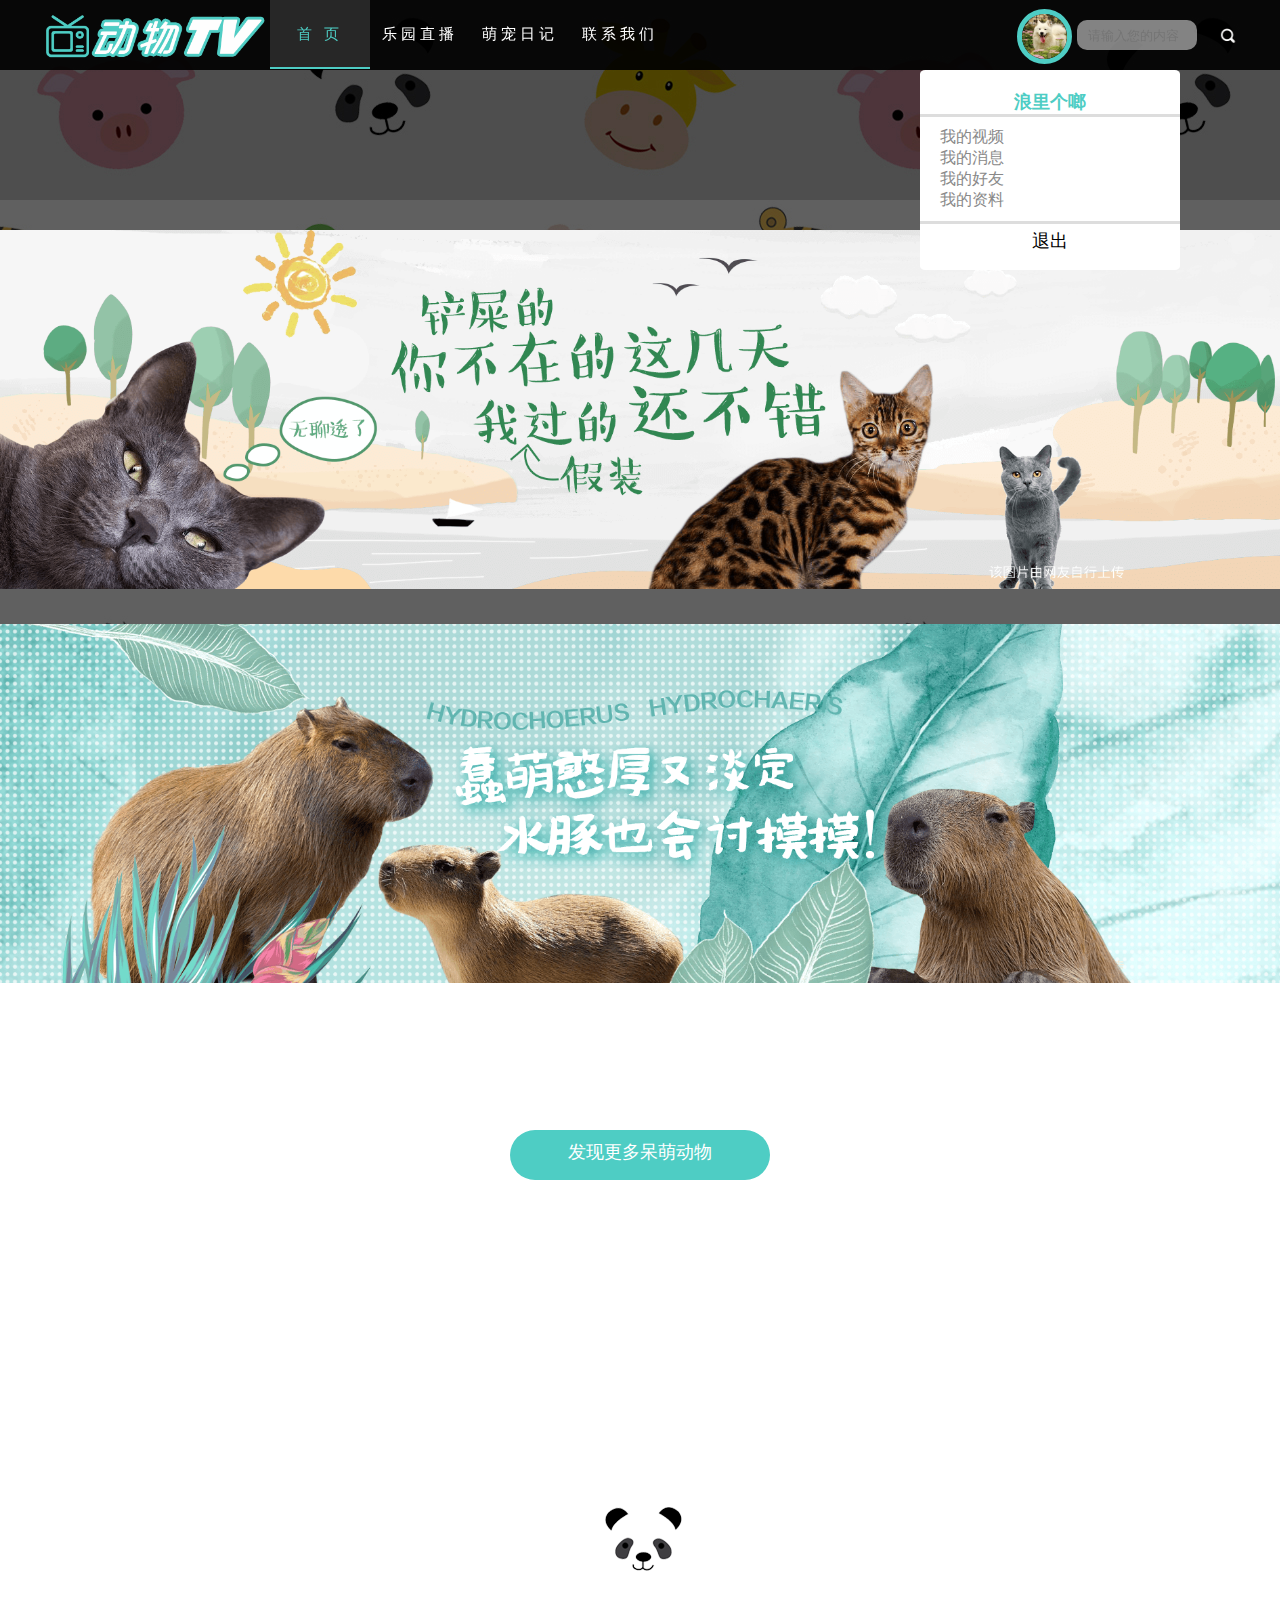
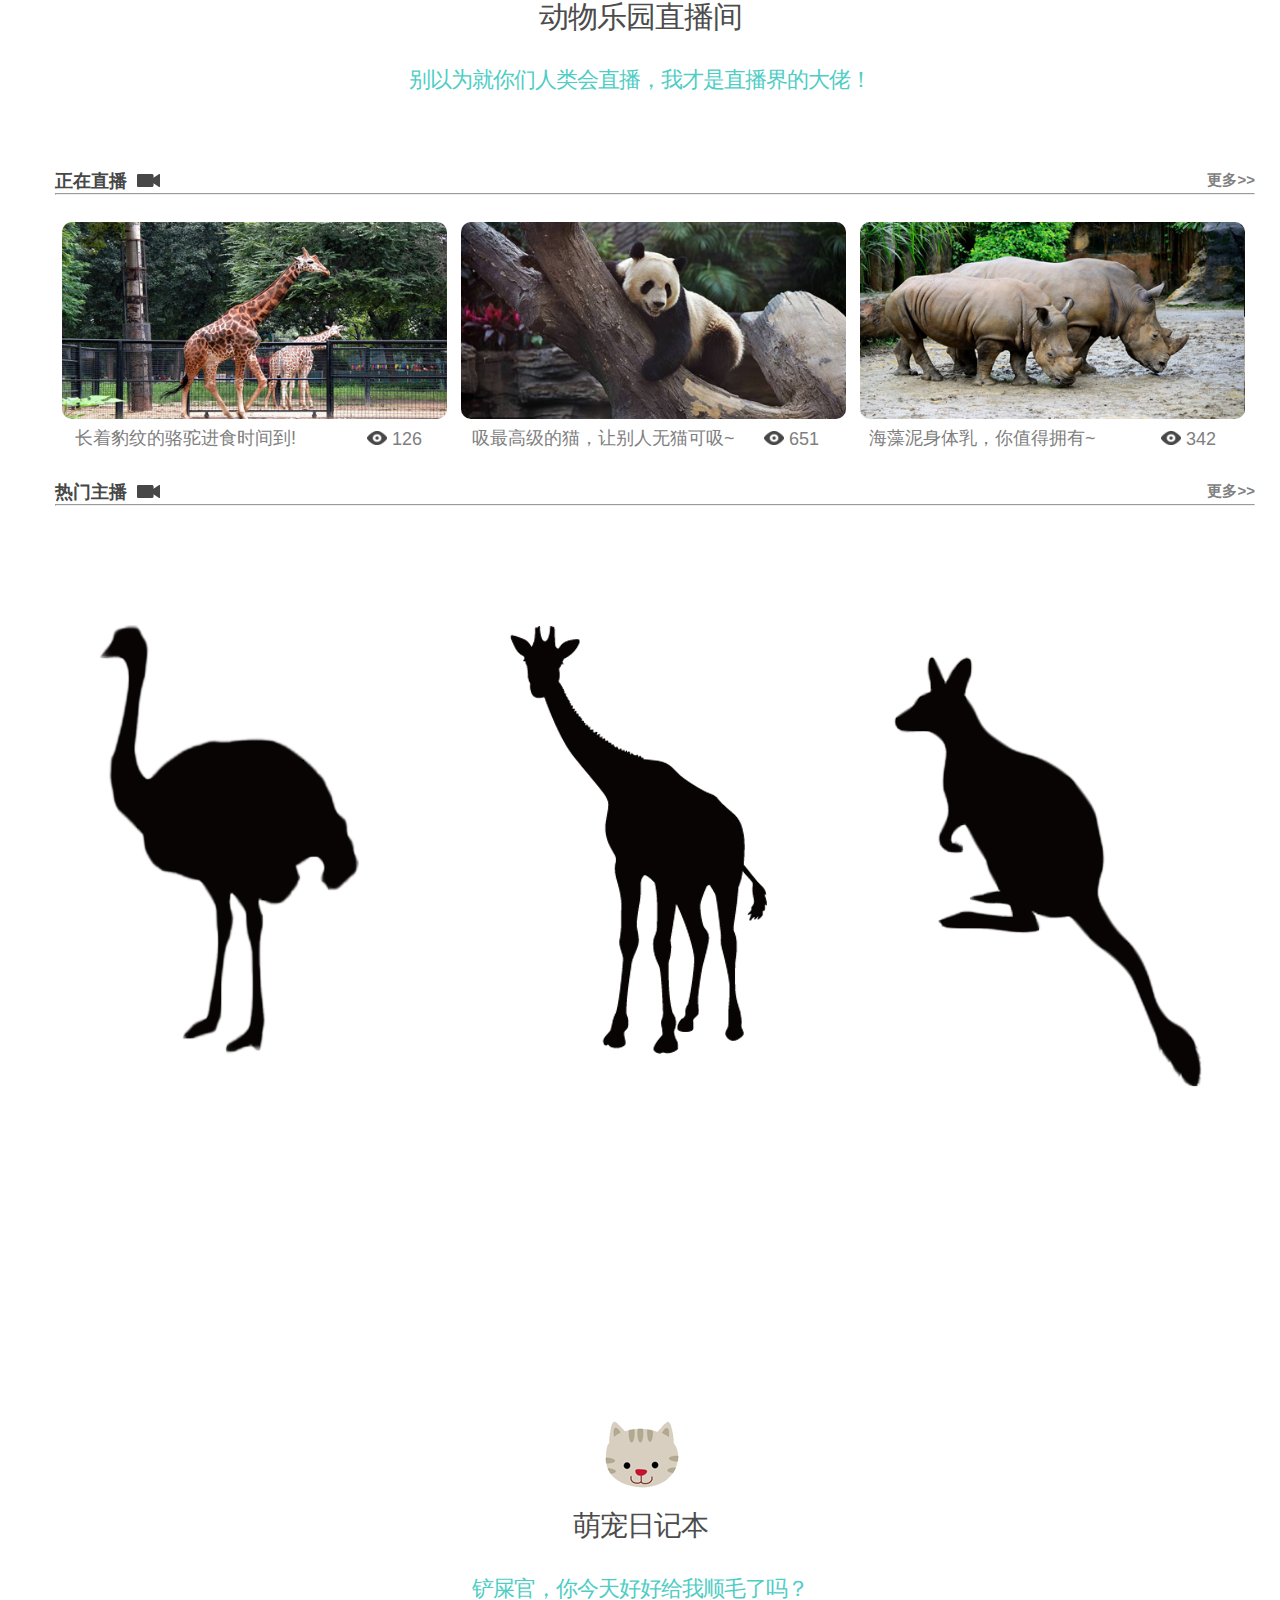
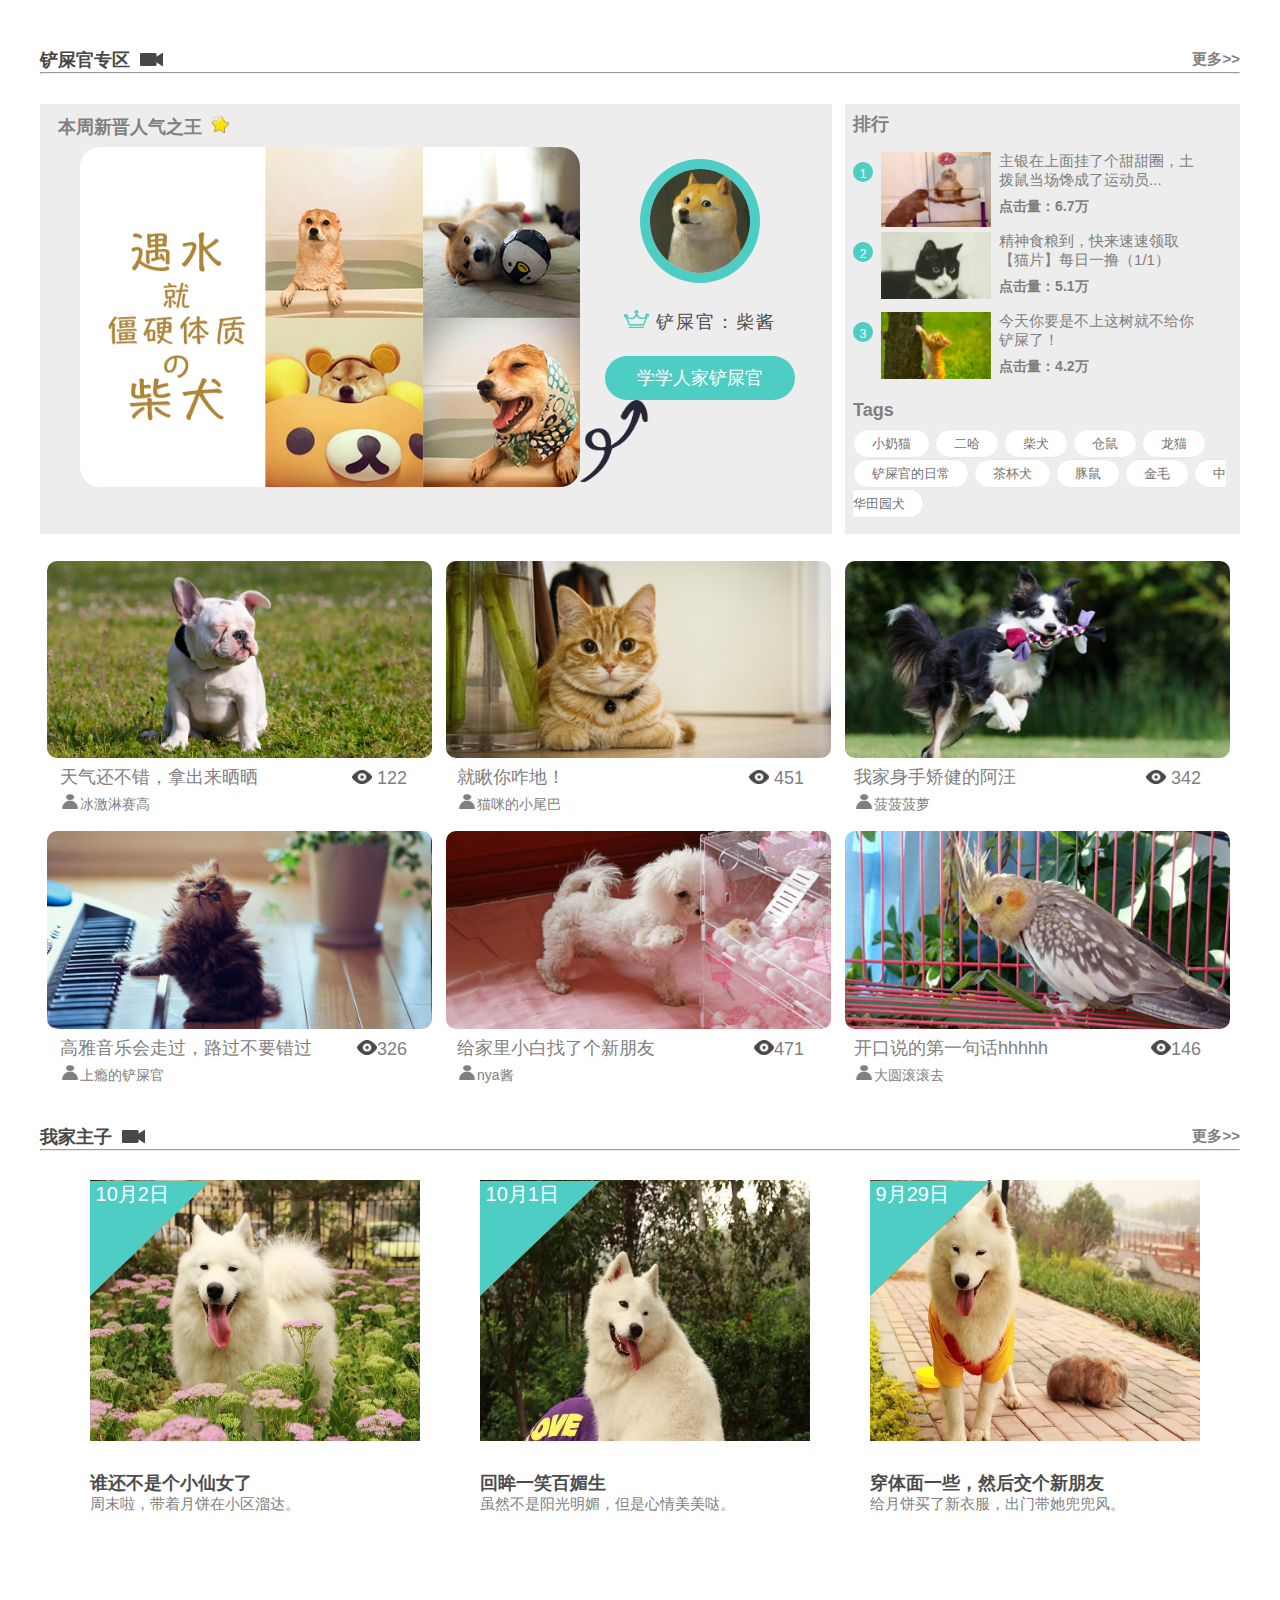
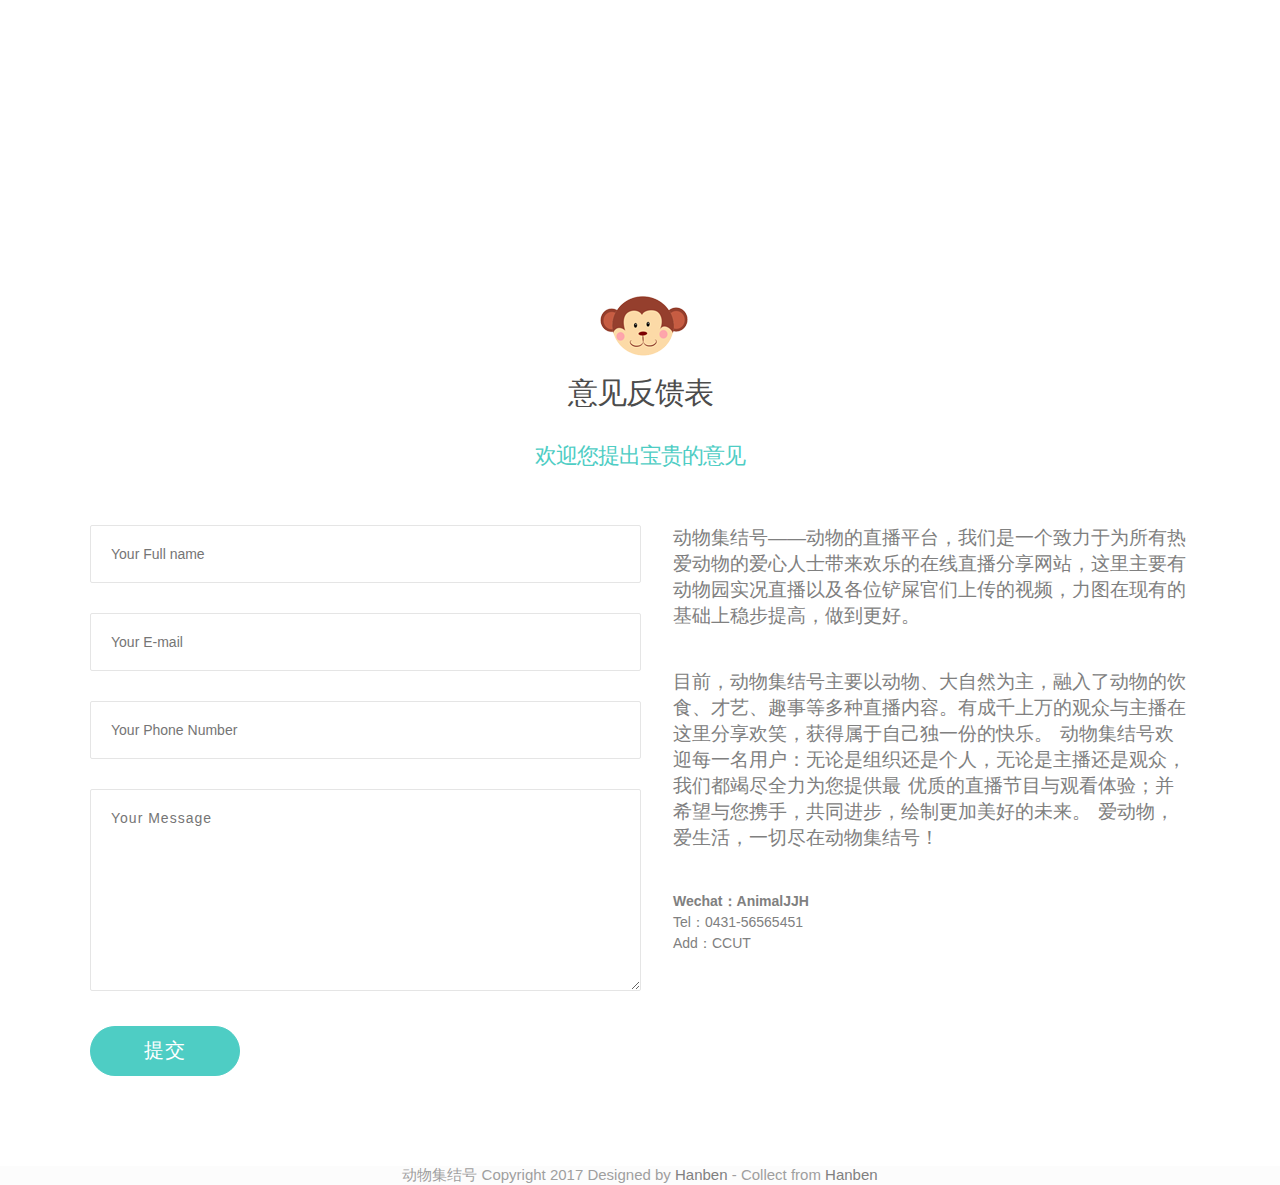
==== index.html @ 20bc6111 "动物直播" ====
<!DOCTYPE html>
<html>
<head>
	<meta charset="utf-8">
	<title>动物集结号——动物宝贝的直播平台</title>
	<link rel="stylesheet" type="text/css" href="index.css">
	<script type="text/javascript" src="js/jquery.js"></script>
	<script>
        $(function () {
            //编写相关代码
          
            $('.tx233').click(function () {
                $('.tx2331').slideToggle(1000,function () {
                    // alert('111');
                })
            });
        })
    </script>
</head>
<body>
	<header class="nav">
		<div class="nav1">
			<div class="nav2">
				<div class="nav1logo">
					<a href="#"><img src="images/logo.png" width="230px" height="61px"></a>
				</div>
				<ul class="nav1ul">
					<li class="daohang1">首&nbsp;页</li>
					<li><a href="htmls/live.html">乐园直播</a></li>
					<li><a href="#Service">萌宠日记</a></li>
					<li><a href="#Contact">联系我们</a></li>
					<!-- <li><a href="#Portfolio">商&nbsp;店</a></li> -->
				</ul>
				<div class="sea" style="float: right;"><img src="images/s.png"></div>
            	<div class="search-box">
            		<input type="text" placeholder="&nbsp;&nbsp;&nbsp;请输入您的内容" onfocus="this.placeholder=' '" onblur="this.placeholder=' '">
		   		</div>
			</div>
			<div>
			<img class="tx233" width="45px"  style="top:9px;right: 208px;position: absolute; border-radius: 50%; border:5px solid #4ecdc4;z-index: 4000;" src="images/tx.jpg">
			</div>
			<div class="tx2331" style="width: 260px;height: 200px;background-color: white;position: absolute;right: 100px;top: 70px;border-radius: 2%;border:0px solid #4ecdc4;">
				<div style="color: #898989;margin-top: 20px;">
				<center><h4 style="color: #4ecdc4;">浪里个啷</h4></center> 
				
				<a><p style="padding-left: 20px; font-size: 16px;padding-top: 10px;border-top: 3px solid #dddddd;">我的视频</p></a>
				<a><p style="padding-left: 20px;font-size: 16px;">我的消息</p></a>
				<a><p style="padding-left: 20px;font-size: 16px;">我的好友</p></a>
				<a><p style="padding-left: 20px;font-size: 16px;padding-bottom: 10px;border-bottom: 3px solid #dddddd;">我的资料</p></a>
				
				<p style="padding-top:5px"><center><a style="color: black; ">退出</a></center><p>
				</div>
			</div>
		</div>
	</header>
	<section class="bg">
		<div class="Home1" id="Home">
			<div class="home-table">
				<div class="home-bg">
					<div class="tv">
						<img class="indexphoto" src="images/cat.png">
						<img class="indexphoto" src="images/waterdoplin.png">
					</div>
				</div>
			</div>
        	<a href="#About" class="buta"><div class="but">发现更多呆萌动物</div></a>
			<div class="mouse-icon">
				<div class="wheel"></div>
			</div>
		</div>
	</section>
	<section class="About" id="About">
		<div class="logo"></div>
		<h3>动物乐园直播间</h3>
		<p class="logobut">别以为就你们人类会直播，我才是直播界的大佬！</p>
		<div class="textphoto">
			<h4>正在直播&nbsp;
				<img src="images/zhibologo.png" width="23px">
				<div class="more1">
					<a href="#">更多>></a>
				</div>
			</h4>
			<hr>
			<ul class="photom">
				<a href="#"><li><img src="images/2.jpg" width="385px"></li></a>
				<a href="#"><li><img src="images/3.jpg" width="385px"></li></a>
				<a href="#"><li><img src="images/4.jpg" width="385px"></li></a>
			</ul>
			<ul class="author">
				<li>
					<a href="#">长着豹纹的骆驼进食时间到!</a>
					<div class="audience">
						<img src="images/audience.png" width="20px" height="14px">&nbsp;126
					</div>
				</li>
				<li>
					<a href="#">吸最高级的猫，让别人无猫可吸~</a>
					<div class="audience">
						<img src="images/audience.png" width="20px" height="14px">&nbsp;651
					</div>
				</li>
				<li>
					<a href="#">海藻泥身体乳，你值得拥有~</a>
					<div class="audience">
						<img src="images/audience.png" width="20px" height="14px">&nbsp;342
					</div>
				</li>
			</ul>
			<h4>热门主播&nbsp;
				<img src="images/zhibologo.png" width="23px">
				<div class="more1">
					<a href="#">更多>></a>
				</div>
			</h4>
			<hr>
		</div>
		<div class="people">
					<div class="member1out">
						<div class="member1"><img src="images/member1.png"></div>
						<div class="member-info1">
							<strong class="name1">飞毛腿小伙</strong>
							<p>继续跑&nbsp;带着赤子的骄傲</p>
							<div class="skills">
								<div class="skill">
									<strong>跑圈能力</strong>
									<span>95%</span>
									<div class="progress">
										<div class="progress-bar1"><span></span></div>
									</div>
								</div>
								<div class="skill">
									<strong>长寿能力</strong>
									<span>72%</span>
									<div class="progress">
										<div class="progress-bar2"><span></span></div>
									</div>
								</div>
								<div class="skill">
									<strong >飞翔能力</strong>
									<span>0%</span>
									<div class="progress">
										<div class="progress-bar3"><span></span></div>
									</div>
								</div>
							</div>
							<div class="socialapp">
								<a href="#About" class="buta"><div class="but">领略一下</div></a>
							</div>
						</div>
					</div>
					<div class="member1out">
						<div class="member1">
							<img src="images/member2.png">
						</div>
						<div class="member-info1">
							<strong class="name1">长脖子欧巴</strong>
							<p>走过南闯过北&nbsp;气质出众又拔萃</p>
							<div class="skills">
								<div class="skill">
									<strong>够树叶能力</strong>
									<span>93%</span>
									<div class="progress">
										<div class="progress-bar1"><span></span></div>
									</div>
								</div>
								<div class="skill">
									<strong>警觉能力</strong>
									<span>73%</span>
									<div class="progress">
										<div class="progress-bar2"><span></span></div>
									</div>
								</div>
								<div class="skill">
									<strong>睡觉时间</strong>
									<span>0.5h／12h</span>
									<div class="progress2">
										<div class="progress-bar3"><span></span></div>
									</div>
								</div>
							</div>
							<div class="socialapp">
								<a href="#About" class="buta"><div class="but">领略一下</div></a>
							</div>
						</div>
					</div>
					<div class="member1out">
						<div class="member1">
							<img src="images/member3.png">
						</div>
						<div class="member-info1">
							<strong class="name1">袋鼠妈妈</strong>
							<p>只想越跳越疯越跳越高&nbsp;把地球甩掉</p>
							<div class="skills">
								<div class="skill">
									<strong>跳跃能力</strong>
									<span>92%</span>
									<div class="progress">
										<div class="progress-bar1"><span ></span></div>
									</div>
								</div>
								<div class="skill">
									<strong>尾巴使用率</strong>
									<span>65%</span>
									<div class="progress">
										<div class="progress-bar2"><span></span></div>
									</div>
								</div>
								<div class="skill">
									<strong>好奇程度</strong>
									<span>86%</span>
									<div class="progress">
										<div class="progress-bar1"><span></span></div>
									</div>
								</div>
							</div>
							<div class="socialapp">
								<a href="#About" class="buta"><div class="but">领略一下</div></a>
							</div>
						</div>
					</div>
		</div>	
	</section>
	<section class="middle"></section> 
	<section class="service" id="Service">
		<div class="serviceout">
			<div class="logo"></div>
			<h3>萌宠日记本</h3>
			<p class="logobut">铲屎官，你今天好好给我顺毛了吗？</p>
			<h4>铲屎官专区&nbsp;
				<img src="images/zhibologo.png" width="23px">
				<div class="more1">
					<a href="#">更多>></a>
				</div>
			</h4>
			<hr>

			<div class="workout">
				<div class="workbottom">
					<div class="newsleft">
						<h2>
							本周新晋人气之王
							<a href="#"><img src="images/star.png" width="25px"></a>
						</h2>
						<div class="pinktable">
							<div class="stardog"><img src="images/star1.jpg"></div>
							<div class="host" align="center">
								<img src="images/touxiang.jpg" class="touxiang">
								<h3><img src="images/king.png" width="25px">&nbsp;铲屎官：柴酱</h3>
								<a href="#" class="buta"><div class="but2">学学人家铲屎官</div></a>
								<img class="jiantou" src="images/jiantou.png" width="100px;">
								
							</div>
						</div>
					</div>
					<div class="newsright">
						<div class="widget">
							<h2>排行</h2>
							<ul class="cat">
								<li>
									<div class="litternum">1</div>
									<div><a href="#"><img src="images/rank1.png" width="110px"></a></div>
									<div class="neirong"><a href="#">主银在上面挂了个甜甜圈，土拨鼠当场馋成了运动员...
									</a>
									<h2>点击量：6.7万</h2>
									</div>
								</li>
								<li>
									<div class="litternum">2</div>
									<div><a href="#"><img src="images/rank2.png" width="110px"></a></div>
									<div class="neirong"><a href="#">精神食粮到，快来速速领取【猫片】每日一撸（1/1）
									</a>
									<h2>点击量：5.1万</h2>
									</div>
								</li>
								<li>
									<div class="litternum">3</div>
									<div><a href="#"><img src="images/rank3.png" width="110px"></a></div>
									<div class="neirong"><a href="#">今天你要是不上这树就不给你铲屎了！
									</a>
									<h2>点击量：4.2万</h2>
									</div>
								</li>
							</ul>
						</div>
						<div class="widget">
							<h2>Tags</h2>
							<div class="tag">
								<a href="#">小奶猫</a>
								<a href="#">二哈</a>
								<a href="#">柴犬</a>
								<a href="#">仓鼠</a>
								<a href="#">龙猫</a>
								<a href="#">铲屎官的日常</a>
								<a href="#">茶杯犬</a>
								<a href="#">豚鼠</a>
								<a href="#">金毛</a>
								<a href="#">中华田园犬</a>
							</div>
						</div>
					</div>
				</div>
			</div>


			<ul class="photom">
				<a href="#"><li><img src="images/dog.jpg" width="385px"></li></a>
				<a href="#"><li><img src="images/cat.jpg" width="385px"></li></a>
				<a href="#"><li><img src="images/dog2.jpg" width="385px"></li></a>
			</ul>
			<ul class="author">
				<li>
					<a href="#">天气还不错，拿出来晒晒</a>
					<div class="audience">
						<img src="images/audience.png" width="20px" height="14px">&nbsp;122
					</div>
					<div class="textauthor">
						<img src="images/person.png" width="20px" height="15px">冰激淋赛高
					</div>
				</li>
				<li>
					<a href="#">就瞅你咋地！</a>
					<div class="audience">
						<img src="images/audience.png" width="20px" height="14px">&nbsp;451
					</div>
					<div class="textauthor">
						<img src="images/person.png" width="20px" height="15px">猫咪的小尾巴
					</div>
				</li>
				<li>
					<a href="#">我家身手矫健的阿汪</a>
					<div class="audience">
						<img src="images/audience.png" width="20px" height="14px">&nbsp;342
					</div>
					<div class="textauthor">
						<img src="images/person.png" width="20px" height="15px">菠菠菠萝
					</div>
				</li>
			</ul>
			<ul class="photom">
				<a href="#"><li><img src="images/cat2.jpg" width="385px"></li></a>
				<a href="#"><li><img src="images/mouse.jpg" width="385px"></li></a>
				<a href="#"><li><img src="images/bird.jpg" width="385px"></li></a>
			</ul>
			<ul class="author">
				<li>
					<a href="#">高雅音乐会走过，路过不要错过</a>
					<div class="audience">
						<img src="images/audience.png" width="20px">326
					</div>
					<div class="textauthor">
						<img src="images/person.png" width="20px" height="15px">上瘾的铲屎官
					</div>
				</li>
				<li>
					<a href="#">给家里小白找了个新朋友</a>
					<div class="audience">
						<img src="images/audience.png" width="20px">471
					</div>
					<div class="textauthor">
						<img src="images/person.png" width="20px" height="15px">nya酱
					</div>
				</li>
				<li>
					<a href="#">开口说的第一句话hhhhh</a>
					<div class="audience">
						<img src="images/audience.png" width="20px">146
					</div>
					<div class="textauthor">
						<img src="images/person.png" width="20px" height="15px">大圆滚滚去
					</div>
				</li>
			</ul>
			<h4>我家主子&nbsp;
				<img src="images/zhibologo.png" width="23px">
				<div class="more1">
					<a href="#">更多>></a>
				</div>
			</h4>
			<hr>
			<div class="information2">
                <div class="info1out">
	                <div class="information2L">
	                    <div class="day"><a href="#"><img src="images/activity-duration.png">
	                    </a><p>&nbsp;10月2日</p>
	                    </div>
	                    <div class="inf123">
	                    <img src="images/d1.jpg">
	                    </div>
	                </div>
	                <div class="infwrite"><h1>谁还不是个小仙女了</h1>
	                    <p>周末啦，带着月饼在小区溜达。</p>
	                </div>
            	</div>
            	<div  class="info1out">
	                <div class="information2L">
	                    <div class="day"><a href="#"><img src="images/activity-duration.png"> </a>
	                    <p>&nbsp;10月1日</p>
	                    </div>
	                    <div class="inf123">
	                    <img src="images/d2.jpg">
	                    </div>
	                </div>
	                <div class="infwrite">
	                	<h1>回眸一笑百媚生</h1>
	                    <p>虽然不是阳光明媚，但是心情美美哒。</p>
	                </div>
	            </div>
	            <div  class="info1out">
	                <div class="information2L">
	                    <div class="day"><a href="#"><img src="images/activity-duration.png"></a>
	                                <p>&nbsp;9月29日</p>
	                    </div>
	                    <div class="inf123">
	                    <img src="images/d3.jpg">
	                    </div> 
	                </div>
	                <div class="infwrite"><h1>穿体面一些，然后交个新朋友</h1>
	                    <p>给月饼买了新衣服，出门带她兜兜风。</p>
	                </div>
	            </div>
                
            </div>
		</div>
	</section>
	<!-- <section class="exsomeout">
			<div class="someout">
				<div class="featurephoto"><img src="feature.png" width="450px" height="360px"></div>
				<div class="featuretext">
					<h3 class="bottom-line">SOME OF OUR IMPORTANT FEATURES</h3>
					<p>Graeci decore metrodorus conturbamur nostri alii veniamus temperantia audivi, discidia optari pariter formidines nimis dissidens quosvis epicureis, iustitia inbecilloque cognoscerem remotis solet duce pondere, stoicos amaret, faciam sic reperiuntur, timeam dedocere spatio censet cernantur dicas miseram alienum. Attico fonte errem neque, causam nimium reliqui fana, duo sane consequi quos cogitarent dicant profecto.</p>
					<div class="button2"><a class="btn2" href="#">Read More</a></div>
				</div>
			</div>
	</section> -->
	
	<!-- <section class="subscibeout" >
		<div class="subscibe" align="center">
			<h3>SUBSCRICE NEWSLETTER</h3>
			<div>
				<div class="table "><input class="form-control" type="email" name="E-mail" placeholder="Enter E-mail...">
				<span class="buttext"><button class="form-but">Subscribe</button></span>
				</div>
				<p class="underbut">OR</p>
				<ul class="threeul">
					<li ><a href="#" class="weibo"><i class="fa fa-weibo"></i><p>Follow</p></a></li>
					<li class="weixin"><a href="#"><i class="fa fa-weixin"></i><p>Like</p></a></li>
					<li class="facebook"><a href="#"><i class="fa fa-facebook-square"></i><p>RSS</p></a></li>
				</ul>
			</div>
		</div>
	</section> -->
	<section class="middle"></section> 
	<section class="contactout" id="Contact">
		<div class="contact">
			<div class="cout" align="center">
				<div class="logo"></div>
				<h3>意见反馈表</h3>
				<p class="logobut">欢迎您提出宝贵的意见</p>
			</div>
			<div class="contactleft">
				<input type="text" name="fname" placeholder="Your Full name" onfocus="this.placeholder=' '" onblur="this.placeholder=' '">
				<input type="email" name="email" placeholder="Your E-mail" onfocus="this.placeholder=' '" onblur="this.placeholder=' '">
				<input type="text" name="" placeholder="Your Phone Number" onfocus="this.placeholder=' '" onblur="this.placeholder=' '">
				<textarea rows="10" name="" placeholder="Your Message" onfocus="this.placeholder=' '" onblur="this.placeholder=' '"></textarea>
				<a href="#"><button>提交</button></a>
			</div>
			<div class="contactright">
				<p>
					动物集结号——动物的直播平台，我们是一个致力于为所有热爱动物的爱心人士带来欢乐的在线直播分享网站，这里主要有动物园实况直播以及各位铲屎官们上传的视频，力图在现有的基础上稳步提高，做到更好。 
					<p>目前，动物集结号主要以动物、大自然为主，融入了动物的饮食、才艺、趣事等多种直播内容。有成千上万的观众与主播在这里分享欢笑，获得属于自己独一份的快乐。 动物集结号欢迎每一名用户：无论是组织还是个人，无论是主播还是观众，我们都竭尽全力为您提供最 优质的直播节目与观看体验；并希望与您携手，共同进步，绘制更加美好的未来。 爱动物，爱生活，一切尽在动物集结号！ </p>
				<address>
					<strong>Wechat：AnimalJJH</strong>
					<br>
					Tel：0431-56565451
					<br>
					Add：CCUT
					<br>
				</address>
			</div>
		</div>
	</section>
	<footer class="footout">
		<div class="foot">
		动物集结号 Copyright 2017 
		Designed by 
		<a href="#">Hanben</a>
		 - Collect from 
		<a href="#">Hanben</a>
		</div>
	</footer>
</body>
</html>
---- index.css ----
*{
	margin:0px;
	padding: 0px;/*外边距*/
}
a:hover{
  color: #4ecdc4;
}
body{
	font-family: sans-serif;    
	font-size: 18px;
}
/*导航栏*/
.nav1{
	width: 100%;
	border: px solid #ff0000; 
  	background-color: rgba(0,0,0,0.9);
	height: 70px;
	margin: auto;
	position: fixed;
	right: 0px;
	left: 0px;
	z-index: 1030;
}
.nav2{
	margin:auto ;
	width:1200px;
	border: px solid #ff0000; 
	height: 70px;
}
.nav1logo{
	margin-top: 9px;
	border: px solid #ff0000; 
	width: 230px;
	float:left;
}
.nav1ul{
	border: px solid #ff0000; 
	float: left;
	list-style: none;
	width: 800px;
	height: 70px;
	
}
.nav1ul li {
	font-weight: 300;
	border: px solid #ff0000; 
	width: 100px;
	float: left; 
	height: 67px;
	position: relative;
	letter-spacing: 4px;
	text-align:center;
	line-height: 67px;
}
.daohang1{
	font-size:15px;
	font-weight: 300;
	color: #4ecdc4;
	width: 100px;
	border-bottom: 2px solid #4ecdc4; 
	height: 67px;
	background-color: #272727;
	float: left; 
	position: relative;
	letter-spacing: 4px;
	text-align:center;
}
.nav1ul li a:hover{
	color: #4ecdc4;
	width: 100px;
	border-bottom: 2px solid #4ecdc4; 
	height: 67px;
	background-color: #272727;
	float: left; 
	position: relative;
	letter-spacing: 4px;
	text-align:center;
}
.nav1ul li a{
	border: px solid #ff0000; 
	font-size: 15px;
	font-weight: 300;
	text-decoration: none;
	color: #ffffff;
}
.search-box{
	border: px solid #ff0000;
	height: 30px;
	float: right;
	position: relative;
	margin-top: 20px;
}
.search-box input{
	border-radius: 10px;
	width: 120px;
	height: 30px;
	outline: none; 
	border:none;  
	background: rgba(255,255,255,0.5);
}
.sea img{
	border: px solid #ff0000;
	padding-top: 20px;
	height: 30px;
	
}
/*导航栏*/
/*home*/
.home-table{
	background-color: rgba(255,255,255,0.1);
	width: 100%;

	padding-bottom: 30px;
	margin-top: 100px;
	margin-bottom: 100px;
}

.home-bg{
	margin: auto;
	width: 1300px;
	height: 800px;
	border: px solid #fff;
}
.indexphoto{
	margin-top: 30px;
	width: 100%;
	height: 100%;
}

.Home1{
  width: 100%;
  height: 1205px;
  background-image: url(images/zoo.jpg);
  background-position: top center;
  background-attachment: fixed;
  background-repeat: repeat;
  background-color: #000;
  padding: 100px 0;
  position: relative;
}

.but{
	
	height: 30px;
	padding-bottom: 40px;
	border: px solid #ff0000;
	margin: auto;
	width: 200px;
	background-color: #4ecdc4; 
	/*border-color: #4ecdc4;        */
	border-radius: 40px;
	padding: 10px 30px;
 	text-align: center;
 	color: white;
	transition: background-color 2s;
}
.buta{
	text-decoration: none;
}
.but2{
	
	height: 24px;
	padding-bottom: 40px;
	border: px solid #ff0000;
	margin: auto;
	width: 130px;
	background-color: #4ecdc4; 
	/*border-color: #4ecdc4;        */
	border-radius: 40px;
	padding: 10px 30px;
 	text-align: center;
 	color: white;
	transition: background-color 2s;
}

.but:hover{
	background-color:#289089;
}

.mouse-icon{
	margin-bottom: 30px;
	position: absolute;
    left: 50%;
    bottom: 40px;
    border: 2px solid #fff;
    border-radius: 16px;
    height: 40px;
    width: 24px;
    margin-left: -15px;
    display: block;
    /*z-index: 10;*/
    opacity: 0.7;

}
.wheel{
	position: relative;
	border-radius: 10px;
	background: #fff;
	width: 2px;
	height: 6px;
  	top: 4px;
	margin-left: auto;
	margin-right: auto;
}
.mouse-icon .wheel {
  -webkit-animation-name: drop;
  -webkit-animation-duration: 1s;
  -webkit-animation-timing-function: linear;
  -webkit-animation-delay: 0s;
  -webkit-animation-iteration-count: infinite;
  -webkit-animation-play-state: running;
  -webkit-animation-name: drop;
          animation-name: drop;
  -webkit-animation-duration: 1s;
          animation-duration: 1s;
  -webkit-animation-timing-function: linear;/*动画播放方式*/
          animation-timing-function: linear;
  -webkit-animation-delay: 0s;
          animation-delay: 0s;
  -webkit-animation-iteration-count: infinite;
          animation-iteration-count: infinite;
  -webkit-animation-play-state: running;
          animation-play-state: running;
}

@-webkit-keyframes drop {
  0% {
    top: 5px;
    opacity: 0;
  }
  30% {
    top: 10px;
    opacity: 1;
  }
  100% {
    top: 25px;
    opacity: 0;
  }
}
@keyframes drop {
  0% {
    top: 5px;
    opacity: 0;
  }
  30% {
    top: 10px;
    opacity: 1;
  }
  100% {
    top: 25px;
    opacity: 0;
  }
}
/*home*/
/*直播*/
.About{
	width: 1170px;
	margin: auto;
	border: px solid #ff0000;
	padding: 100px 0 0;
}
.About .logo{
	border: px solid #ff0000;
	margin: auto;
	display: block;
	width: 150px;
	height: 78px;
	background-image: url(images/1.png);
	background-repeat: no-repeat;

}
.About h3{
	border: px solid #ff0000;
	position: relative;
	text-transform: uppercase;
	color: #4c4c4c;
	font-weight: 300;
	letter-spacing: -1px;
	font-size: 30px;
	line-height: 48px;
	padding: 10px 0px 10px 0;
	text-align: center;
}
.logobut{
	border: px solid #ff0000;
	text-transform: uppercase;
	color: #4ecdc4;
	font-size: 22px;
	line-height: 58px;
	font-weight: 500;
	letter-spacing: -1px;
	text-align: center;
}
.textphoto{
	border: px solid #ff0000;
	width: 1200px;
	height: 280px;
	padding-top: 30px; 
	margin: auto;
}
.textphoto p{
	color: black;
	margin: 0;
	width: 1200px;
}
.photom{
  padding-top:20px; 
	height: 210px;
	border: px solid #ff0000;
	margin: auto;
	list-style: none;
}
.photom li{
	padding: 7px;
	float:left;
}
.photom img{
	border-radius: 10px;
	float: left;
}
.author{
	list-style: none;
}
.author a{
	text-decoration: none;
	color: #808080;
}
.author a:hover{
	color: #4ecdc4;
}
.author li{
  color: #808080;
	padding-left: 20px;
	border: px solid #ff0000;
	float: left;
	width: 377px;
}
.audience{
	border: px solid #ff0000;
	float: right;
	margin-right: 30px; 
	margin-top: 3px;
	color: #808080;
}
.textphoto h4{
	color: #474747;
	clear: both;
	padding-top:30px; 
}
.more1{
	float: right;
}
.more1 a{
	font-size: 15px;
	text-decoration: none;
	color:#808080;
}
.more1 a:hover{

	color:#4ecdc4;
}





.people{
	padding-top:115px; 
	border: px solid #ff0000;
	width:  1200px;
  height: 600px;
}
.member-info1{
  left: 19px;
  margin: auto;
	width: 90%;
	height: 400px;
	position: absolute; 
	top: 0px;
	padding: 80px 0;
	border: px solid #ff0000;
	background: rgba(254,254,254,0.95);
	opacity: 0;
}
.member-info1:hover{
	opacity: 1;
}



.member1out{
	
	border:px solid #ff0000;
	width: 33%;
	float: left;
	position: relative;
}
.name1{
  display: block; 
	border-bottom: px solid #4ecdc4;
	color: #4c4c4c;
  font-size: 30px;
  line-height: 50px;
  font-weight: 400;
  letter-spacing: 3px;
  margin-bottom: 17px;
	text-align: center;

}
.name1::after{
	display: block;
	content: '';
height: 2px;
width: 40px;
background-color: #4ecdc4;
	margin: auto;
}
.member-info1 p{
	border: px solid #ff0000;
	width: 100%;
	text-align: center;
	display: block; 
	padding-bottom:50px;
	font-size: 20px;
  line-height: 18px;
  font-weight: 300;
  letter-spacing: 1px;
  font-style: italic;
}
.skill{
	padding: 20px;
}
.skill strong{
	color: #4c4c4c;
}
.skill span{
	float: right;
	border: px solid #ff0000;
	color: #4c4c4c;
}
.progress{
	height: 11px;
  padding: 0 3px;
  background-color: transparent;
  border: 1px solid #ededed;
  border-radius: 6px;
  box-shadow: none;
}
.progress2{
	height: 11px;
  padding: 0 3px;
  background-color: transparent;
  border: 1px solid #ededed;
  border-radius: 6px;
  box-shadow: none;
}
.progress2 .progress-bar3{
	height: 3px;
  margin-top: 3px;
  border-radius: 2px;
  position: relative;
  box-shadow: none;
	background-color: #4ecdc4;
	width: 3%;
}
.progress-bar1{
	height: 3px;
  margin-top: 3px;
  border-radius: 2px;
  position: relative;
  box-shadow: none;
	background-color: #4ecdc4;
	width: 90%;
} 
.progress-bar2{
	height: 3px;
  margin-top: 3px;
  border-radius: 2px;
  position: relative;
  box-shadow: none;
	background-color: #4ecdc4;
	width: 70%;
} 
.progress-bar3{
	height: 3px;
  margin-top: 3px;
  border-radius: 2px;
  position: relative;
  box-shadow: none;
	background-color: #4ecdc4;
	width: 0%;
} 
.skills{
	margin-bottom: 70px;
}
/*直播*/
/*分割线*/
.middle{
	width: 100%;
  height: 180px;
  background-image: url(images/zoo.jpg);
  background-attachment: fixed !important;
}
/*分割线*/
/*萌宠日记*/
.service{
	width: 1200px;
	margin: auto;
	border: px solid #ff0000;
	padding: 100px 0 0;
}
.serviceout{
	width: 1200px;
	border: px solid #ff0000;
	margin: auto;

}

.serviceout .logo{
	border: px solid #ff0000;
	margin: auto;
	display: block;
	width: 150px;
	height: 78px;
	background-image: url(images/6.png);
	background-repeat: no-repeat;
}
.serviceout h3{
	border: px solid #ff0000;
	position: relative;
	text-transform: uppercase;
	color: #4c4c4c;
	font-weight: 300;
	letter-spacing: -1px;
	font-size: 28px;
	line-height: 48px;
	padding: 10px 0px 10px 0;
	text-align: center;
}
.serviceout h4{
	color: #474747;
	clear: both;
	padding-top:30px; 
}
.textauthor{
	font-size: 14px;
	padding-top: 5px;
	padding-bottom: 10px; 
}
.information2{
	padding-top:30px; 
	border: px solid #ff0000;
	width: 1200px;
	height: 400px;

}
.information2L {
	border: px solid #ff0000;
	float: left;
	width: 340px;
	margin-left:50px; 
	position: relative;
}
.inf123 img{
	width: 330px;
	height:261px;
	border: px solid #ff0000;
  margin-top:-28px;
}
.inf123 img:hover{
	border: 8px solid #ededed;
	width: 330px;
	height:261px;
	background-color: rgba(0,0,0,0.5);
}
.day img{
	border: px solid #ff0000;
	position:absolute;
}
.day p{
	border: px solid #ff0000;
	position: relative;
	font-size: 20px;
	color:white;
}
.infwrite{
	font-size: 15px;
	border: px solid #ff0000;
	position: absolute;
	width: 340px;
	margin-top: 290px;
	margin-left: 50px;
	color: #808080;
}
.infwrite h1{
	font-size: 18px;
	color:#4c4c4c;
}
.info1out{
	width: 390px;
	height: 300px;
	border: px solid #ff0000;
	float: left;
}



.workwith{
	width: 100%;
	height: 200px;
	padding:  0;
	border: px solid #ff0000;
	background-color: #4ecdc4;
}
.workwith1{
	width: 854px;
	border: px solid #ff0000;
	margin:auto;

	padding: 80px 0;

}
.workbottom{
	width: 1200px;
	margin: auto;
	border: px solid #ff0000;
}

.newsleft{
	width: 66%;
	border: px solid #ff0000;
	float: left;
	background-color: #ededed;
	height: 430px;
}
.newsleft h2{
	color: #808080;
	margin-left: 18px;
	font-size: 18px;
}
.pinktable{
	border: px solid #ff0000;
	height: 400px;
	width: 760px;
	margin-left: 40px;
}
.stardog{
	float: left;
}
.stardog img{
	margin: auto;
	border: px solid #ff0000;
	margin-top: 8px;
	width:500px;
	height:340px;
	border-radius: 20px;
	margin-bottom:25px;
}
.host{
	background-color: ; 
	border: px solid #ff0000;
	width: 240px;
  float: left; 
	margin-top:20px;
}
.host h3{
	font-size: 18px;
	letter-spacing: 2px;
}
.host p{
	font-size: 18px;
	color: black;
	
}
.touxiang{
	border: 10px solid #4ecdc4;
	width: 100px;
	border-radius: 50%;
}

.jiantou{
	border: px solid #4ecdc4;
	margin-top: 0px;
	margin-right: 160px;
}
.newsright{
	width: 32.9%;
	height: 430px;
	border: px solid #ff0000;
	float: right;
	background-color: #ededed;
}
.newsright h2{
	border: px solid #ff0000;
	color: #808080;
	font-size: 18px;
	padding-top: 8px;
	padding-bottom: 8px;
}
.cat{
	padding-top:8px; 
	list-style: none;
}
.neirong{
	border: px solid #ff0000;
	float: left;
	width: 200px;
	padding-left: 8px;
	font-size: 15px;
	color: #808080;
}
.cat li img{
 	float: left; 
	padding-left: 8px;
}
.cat li{
	border: px solid #ff0000;
	width: 350px;
	height: 80px;
}
.widget{
	clear: both;
	border: px solid #ff0000;
	width:96%;
	margin:auto;
}
.widget li a{
	text-decoration: none;
	color:#808080;
	border: px solid #ff0000;
	
}
.cat h2{
	font-size: 14px;
}
.widget li a:hover{
	color: #4ecdc4;
}
.litternum{ 
	float: left;
	text-align: center;
  width: 20px;
	height: 20px;
	line-height: 2;
  font-size: 12px;
  background-color: #4ecdc4;
  color: #fff;
	border-radius: 50%;
 	margin-top: 10px;  
}
.tag a{
	background-color: white;
	text-decoration: none;
	font-size: 13px;
	border-radius: 40px;
	color: #737373;
  letter-spacing: 0px;
	padding:6px 18px;
	border-color: #e5e5e5;
	border-width: 1px;
	border-style: solid;
	margin-bottom: 6px;
	line-height: 30px;
}
.tag a:hover{
	border-color: #4ecdc4;
	color: #4ecdc4;
}
.workout{
	padding-top: 30px; 
	width: 100%;
	height: 430px;
	border: px solid #ff0000;
}
.cout .logo{
	margin: auto;
	display: block;
	width: 150px;
	height: 78px;
	background-image: url(images/7.png);
	background-repeat: no-repeat;

}
.cout h3{
	border: px solid #ff0000;
	position: relative;
	text-transform: uppercase;
	color: #4c4c4c;
	font-weight: 300;
	letter-spacing: -1px;
	font-size: 30px;
	line-height: 48px;
	padding: 10px 0px 10px 0;
	text-align: center;
}








.contactout{
	padding: 120px 0;
	width: 100%;
}
.contact{
	width: 1100px;
	margin: auto;
	border: px solid #ff0000;
}
.contactleft{
	width: 50%;
	border: px solid #ff0000;
	margin-top:40px; 
	float: left;
}
.contactleft input{
  border-radius: 2px;
	 border: 1px solid #e5e5e5;
    height: auto;
    border-color: #e5e5e5;
/*     box-shadow: none; */
/* 	  display: block; */
    width: 96.2%;
	padding: 20px 0px 20px 20px ;
	 color: #555;
    background-color: #fff;
	font-size: 14px;
	margin-bottom:30px; 
}
.contact textarea{
	border-radius: 2px;
	 border: 1px solid #e5e5e5;
	height: auto;
    width: 96.2%;
	padding: 20px 0px 20px 20px ;
	color: #555;
    background-color: #fff;
	font-size: 14px;
	font-family: inherit;
	letter-spacing:1px;
		margin-bottom:30px; 
}
.contact button{
	border: 1px solid #4ecdc4;
 width: 150px;
	height:50px;
	margin-bottom: 90px; 
	border-radius: 40px; 
	color: #fff;
	background-color: #4ecdc4;
	font-size: 20px;
	letter-spacing: 1px;
}
.contact button i{
	margin-right: 10px;
}
.contactright{
	width: 47%;
	border: px solid #4ecdc4;
	float: right;
	margin-top:40px;
}
.contactright p{
	color: #808080;
	font-weight: 300;
	font-size: 19px;
	line-height: 26px;
	word-spacing: 2px;
	margin-bottom: 40px; 
}
.contactright address{
	color: #808080;
	font-weight: 400;
	font-size: 14px;
	line-height: 26px;
	word-spacing: 2px;
	letter-spacing: 0px;
	font-style: normal;
	line-height:1.5;
}
.footout{
	clear: both;
	background-color: #fcfcfc;
	width: 100%;
}
.foot{
	width: 1100px;
	margin: auto;
	font-size: 15px; 
	border:px solid #4ecdc4;
	text-align:center;
	color: #9f9f9f;
}
.foot a{
	color: #808080;
	text-decoration: none;
	font-weight: 400;
}
/*子页css*/
.map{
	width: 500px;
}
.liveout{
	border: px solid #4ecdc4;
	width: 1120px;
	height: 780px;
	margin: auto;
	padding-top:30px;
}
.liveleft{
	border: 2px solid #4ecdc4;
	float: left;
	margin: auto;
	height: 745px;
}
.danmu{
	border: px solid #fff;
	background-color: rgba(0,0,0,0.6);
	color: #fff;
	width: 870px;
	height: 36px;
	padding-left: 30px; 
}
.danmu input{
	border-radius: 10px;
	width: 700px;
	height: 25px;
	outline: none; 
	border:none;  
	background: rgba(255,255,255,0.5);
}
.danmu button{
	border: 1px solid #4ecdc4;
 	width: 80px;
	height:25px;
	margin-bottom: 90px; 
	border-radius: 10px; 
	color: #fff;
	background-color: #4ecdc4;
	font-size: 15px;
	letter-spacing: 1px;
}
.liveright{
	border: px solid #4ecdc4;
	float: left;
	margin: auto;
}
.liveright ul{
	margin-left:  6px;
	list-style: none;
	border:2px solid #fff;
}
.liveright ul li{
	border:3px solid #fff;
}
.liveright ul li:hover{
	border: 3px solid #4ecdc4;
}
.liveroom{
	padding-top: 100px;
	border: px solid #ff0000;
	height: 1200px;
}
.liveroom .logo{
	border: px solid #ff0000;
	margin: auto;
	display: block;
	width: 150px;
	height: 78px;
	background-image: url(images/1.png);
	background-repeat: no-repeat;
}
.liveroom h3{
	border: px solid #ff0000;
	position: relative;
	text-transform: uppercase;
	color: #4c4c4c;
	font-weight: 300;
	letter-spacing: -1px;
	font-size: 30px;
	line-height: 48px;
	padding: 10px 0px 10px 0;
	text-align: center;
}
.return{
	border: px solid #ff0000;
	width: 34%;
	height: 500px;
	padding-top: 30px;
	padding-left:10px;
	float: left;
}
.map img{
	border-radius: 20px;
}
.livelead{
	color: #808080;
font-size: 18px;
	padding-bottom: 10px;
}
.return .widget{
	border: px solid #ff0000;
	width: 400px;
	float: left;
}
.return2{
	padding-top: 4px;
	border: px solid #ff0000;
	float: left;
	width: 64%;
}
.liveauthor{
	padding-left: 8px;
	border: px solid #ff0000;
	list-style: none;
}
.liveauthor a{
	font-size: 16px;
	color:#808080;
	text-decoration: none;
}
.liveauthor a:hover{
	color: #4ecdc4;
}
.binlie{
	float: left;
	width: 366px;
	border: px solid #ff0000;
}
.liveright .onlive{
	border: 3px solid #4ecdc4;
}
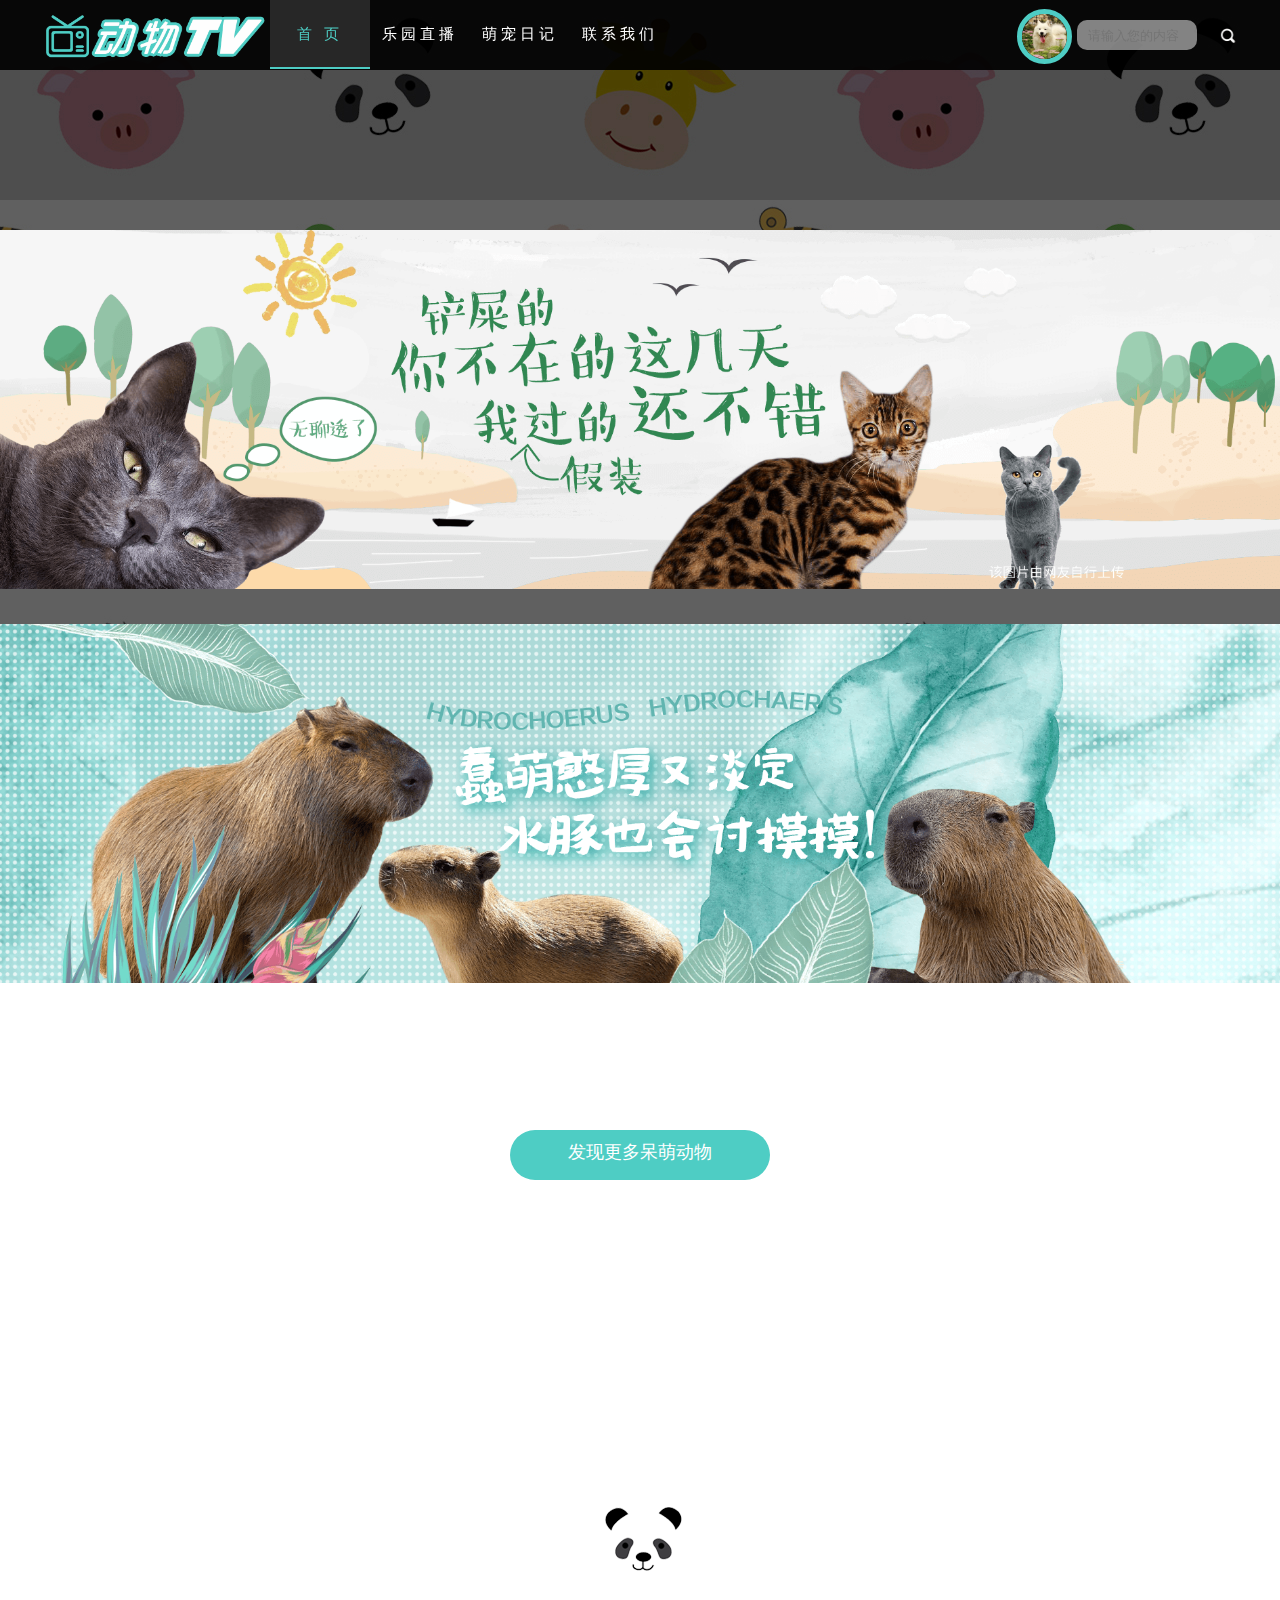
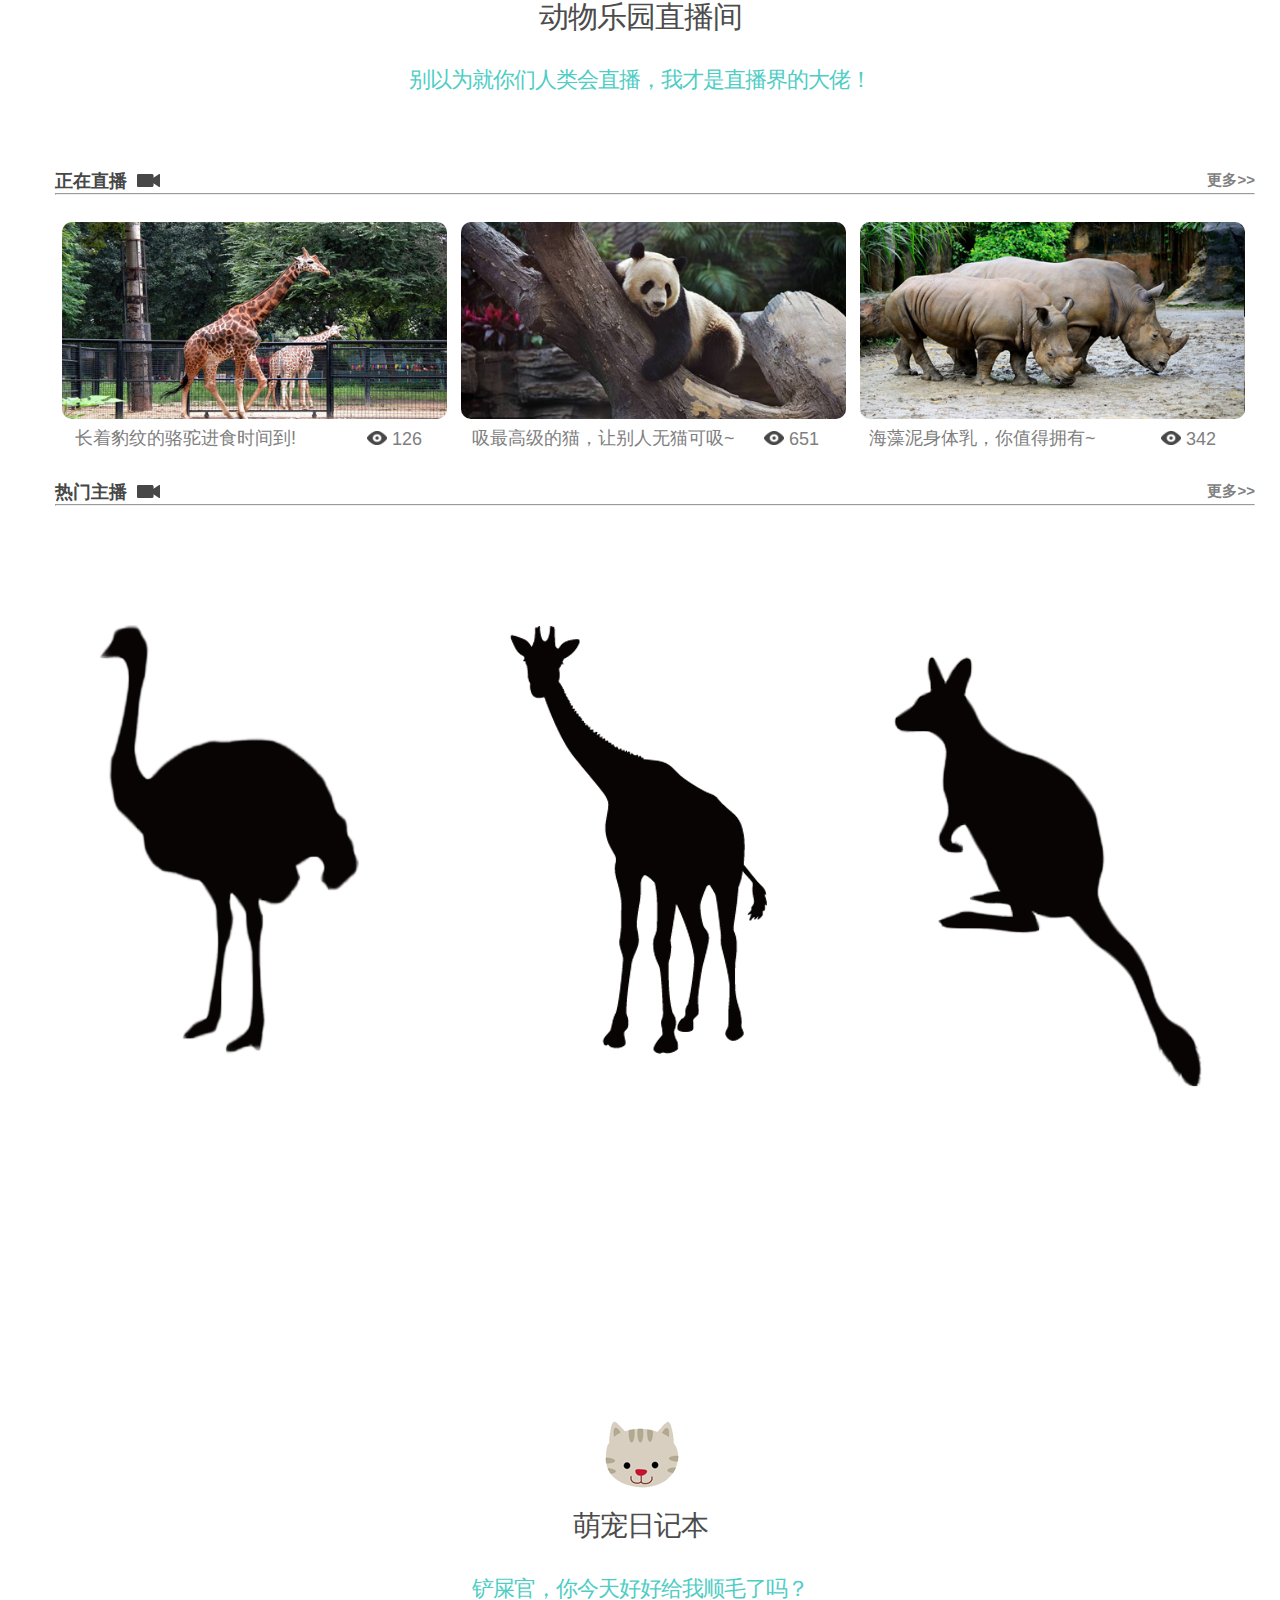
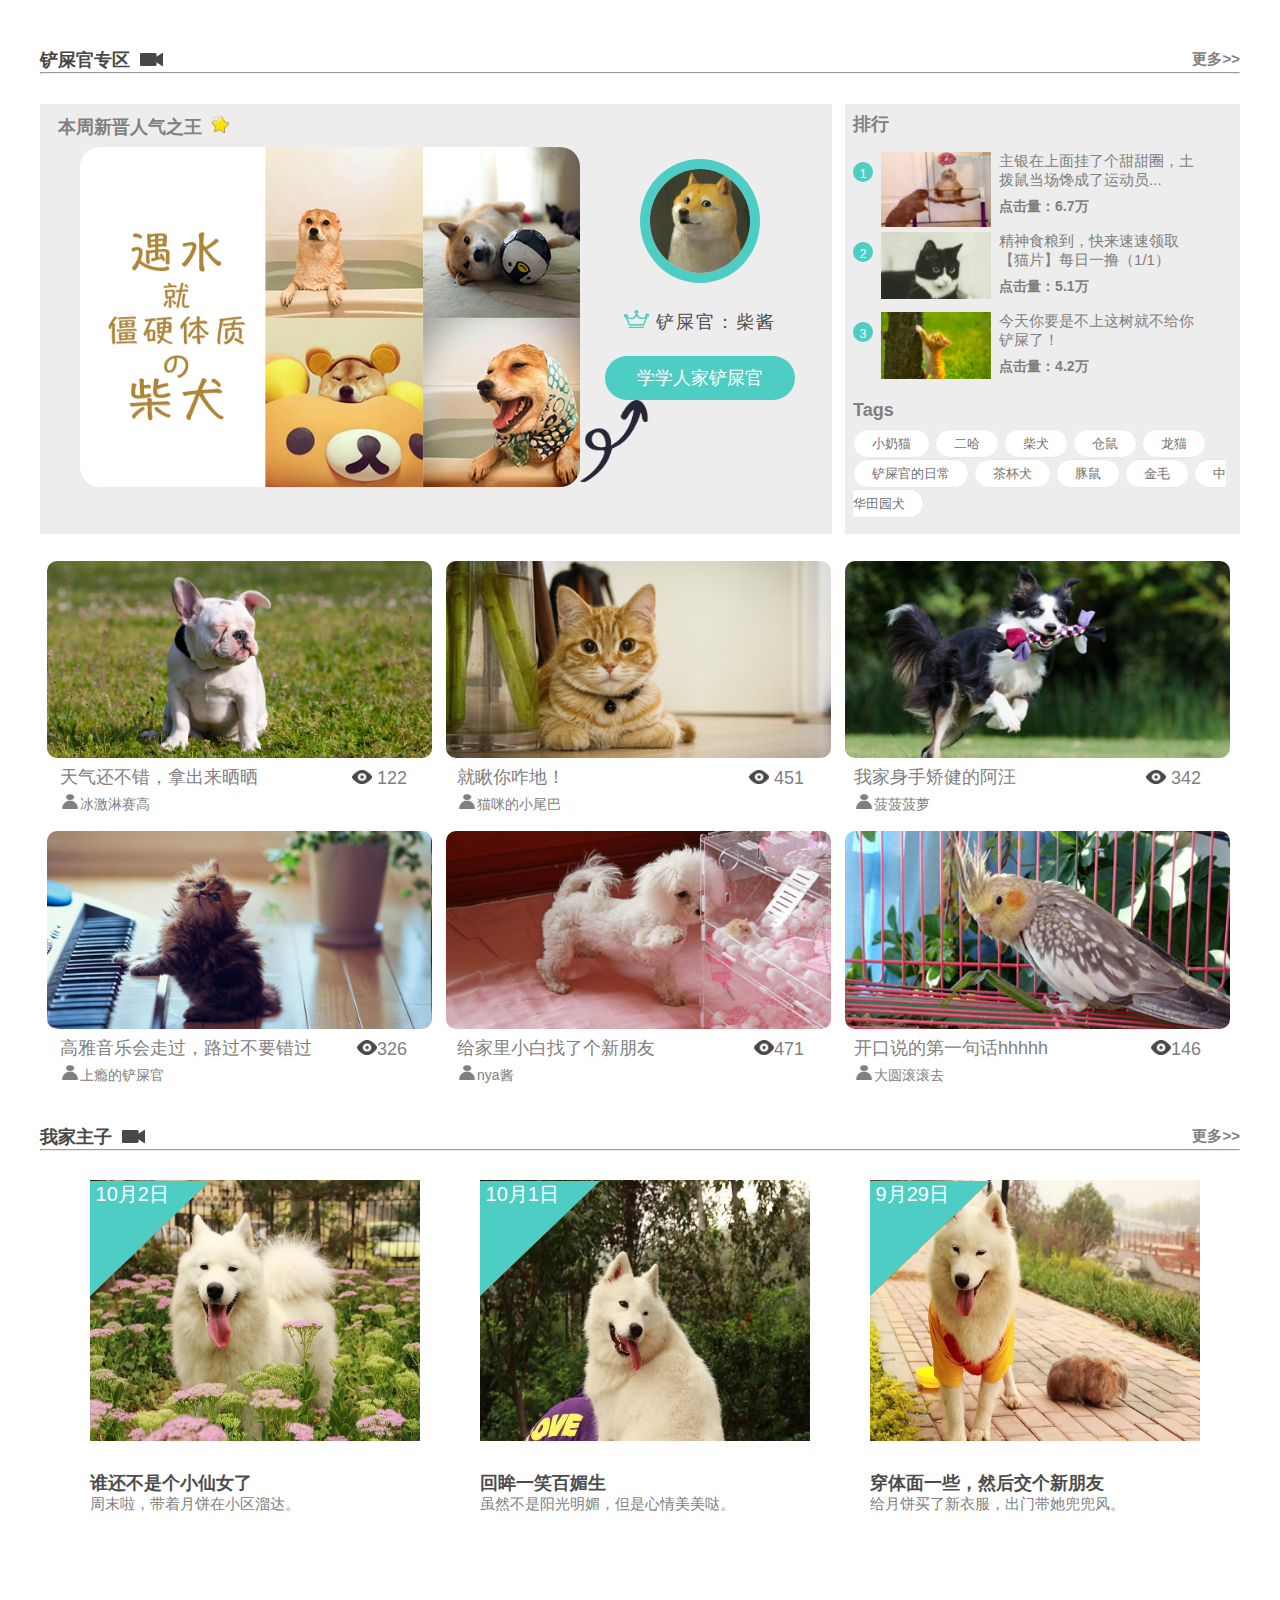
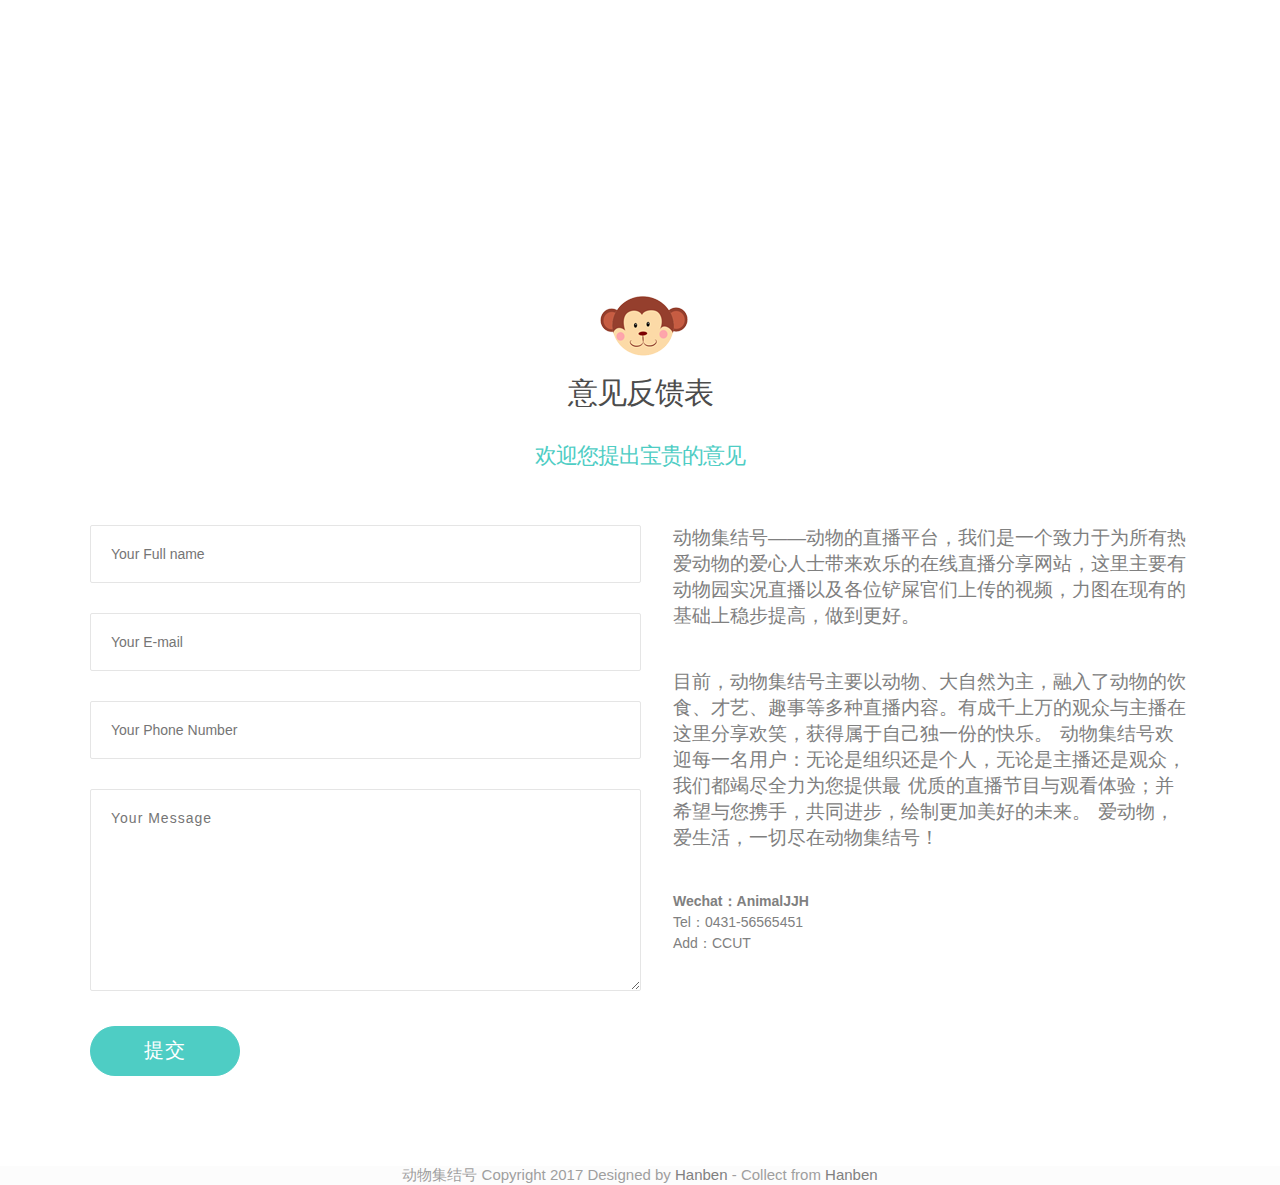
==== commit 1eb302d8: "修改index.html" ====
--- a/index.html
+++ b/index.html
@@ -39,18 +39,7 @@
 			<div>
 			<img class="tx233" width="45px"  style="top:9px;right: 208px;position: absolute; border-radius: 50%; border:5px solid #4ecdc4;z-index: 4000;" src="images/tx.jpg">
 			</div>
-			<div class="tx2331" style="width: 260px;height: 200px;background-color: white;position: absolute;right: 100px;top: 70px;border-radius: 2%;border:0px solid #4ecdc4;">
-				<div style="color: #898989;margin-top: 20px;">
-				<center><h4 style="color: #4ecdc4;">浪里个啷</h4></center> 
-				
-				<a><p style="padding-left: 20px; font-size: 16px;padding-top: 10px;border-top: 3px solid #dddddd;">我的视频</p></a>
-				<a><p style="padding-left: 20px;font-size: 16px;">我的消息</p></a>
-				<a><p style="padding-left: 20px;font-size: 16px;">我的好友</p></a>
-				<a><p style="padding-left: 20px;font-size: 16px;padding-bottom: 10px;border-bottom: 3px solid #dddddd;">我的资料</p></a>
-				
-				<p style="padding-top:5px"><center><a style="color: black; ">退出</a></center><p>
-				</div>
-			</div>
+			
 		</div>
 	</header>
 	<section class="bg">
@@ -489,4 +478,4 @@
 		</div>
 	</footer>
 </body>
-</html>+</html>
